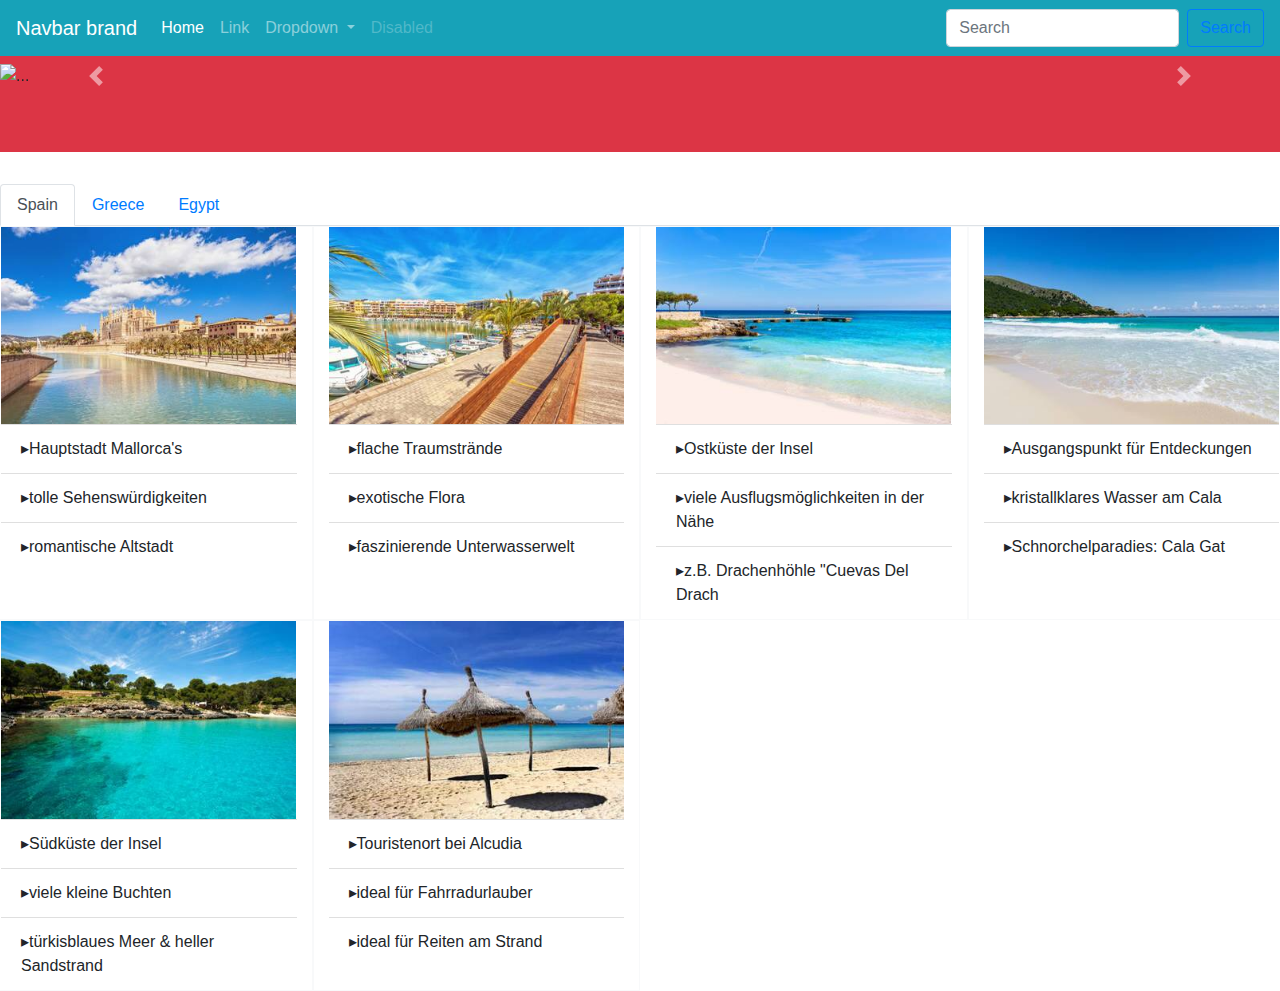
==== Challenge/index.html @ f949fffe "partly done challenge" ====
<!DOCTYPE html>
<html lang="en">

<head>
    <meta charset="UTF-8">
    <meta name="viewport" content="width=device-width, initial-scale=1.0">
    <title>Basic</title>
    <link rel="stylesheet" href="https://stackpath.bootstrapcdn.com/bootstrap/4.3.1/css/bootstrap.min.css"
          integrity="sha384-ggOyR0iXCbMQv3Xipma34MD+dH/1fQ784/j6cY/iJTQUOhcWr7x9JvoRxT2MZw1T" crossorigin="anonymous">
    <script src="https://stackpath.bootstrapcdn.com/bootstrap/4.3.1/js/bootstrap.min.js"
            integrity="sha384-JjSmVgyd0p3pXB1rRibZUAYoIIy6OrQ6VrjIEaFf/nJGzIxFDsf4x0xIM+B07jRM"
            crossorigin="anonymous"></script>

            <style>
            	.jumbotron {
           			margin-top: 0
            		height: 30vw;
            		overflow: hidden;
            	}

            	}
            	#carouselExampleFade {
            		height: 100%;
            	}
            </style>
</head>

<body>
<nav class="navbar navbar-expand-lg navbar-dark bg-info fixed-top ">
 <a class="navbar-brand" href="#">Navbar brand</a>
 <button class="navbar-toggler" type="button" data-toggle="collapse" data-target="#navbarSupportedContent" aria-controls="navbarSupportedContent" aria-expanded="false" aria-label="Toggle navigation">
   <span class="navbar-toggler-icon"></span>
 </button>

 <div class="collapse navbar-collapse" id="navbarSupportedContent">
   <ul class="navbar-nav mr-auto">
     <li class="nav-item active">
       <a class="nav-link" href="#">Home <span class="sr-only">(current)</span></a>
     </li>
     <li class="nav-item">
       <a class="nav-link" href="#">Link</a>
     </li>
     <li class="nav-item dropdown">
       <a class="nav-link dropdown-toggle" href="#" id="navbarDropdown" role="button" data-toggle="dropdown" aria-haspopup="true" aria-expanded="false">
         Dropdown
       </a>
       <div class="dropdown-menu" aria-labelledby="navbarDropdown">
         <a class="dropdown-item" href="#">Action</a>
         <a class="dropdown-item" href="#">Another action</a>
         <div class="dropdown-divider"></div>
         <a class="dropdown-item" href="#">Something else here</a>
       </div>
     </li>
     <li class="nav-item">
       <a class="nav-link disabled" href="#" tabindex="-1" aria-disabled="true">Disabled</a>
     </li>
   </ul>
   <form class="form-inline my-2 my-lg-0">
     <input class="form-control mr-sm-2" type="search" placeholder="Search" aria-label="Search">
     <button class="btn btn-outline-primary my-2 my-sm-0" type="submit">Search</button>
   </form>
 </div>
</nav>

<div class="jumbotron jumbotron-fluid bg-danger">
 <div id="carouselExampleFade" class="carousel carousel-fade" data-ride="carousel">
  <div class="carousel-inner">
    <div class="carousel-item active">
      <img src="https://cdn.pixabay.com/photo/2017/01/20/00/30/maldives-1993704_960_720.jpg" class="d-block w-100" alt="...">
    </div>
    <div class="carousel-item">
      <img src="https://cdn.pixabay.com/photo/2016/04/18/22/05/sea-1337565_960_720.jpg" class="d-block w-100" alt="...">
    </div>
    <div class="carousel-item">
      <img src="https://cdn.pixabay.com/photo/2015/10/30/20/13/sunrise-1014712_960_720.jpg" class="d-block w-100" alt="...">
    </div>
  </div>
  <a class="carousel-control-prev" href="#carouselExampleFade" role="button" data-slide="prev">
    <span class="carousel-control-prev-icon" aria-hidden="true"></span>
    <span class="sr-only">Previous</span>
  </a>
  <a class="carousel-control-next" href="#carouselExampleFade" role="button" data-slide="next">
    <span class="carousel-control-next-icon" aria-hidden="true"></span>
    <span class="sr-only">Next</span>
  </a>
</div>
</div>

<ul class="nav nav-tabs" id="myTab" role="tablist">
  <li class="nav-item" role="presentation">
    <a class="nav-link active" id="home-tab" data-toggle="tab" href="#home" role="tab" aria-controls="home" aria-selected="true">Spain</a>
  </li>
  <li class="nav-item" role="presentation">
    <a class="nav-link" id="profile-tab" data-toggle="tab" href="#profile" role="tab" aria-controls="profile" aria-selected="false">Greece</a>
  </li>
  <li class="nav-item" role="presentation">
    <a class="nav-link" id="contact-tab" data-toggle="tab" href="#contact" role="tab" aria-controls="contact" aria-selected="false">Egypt</a>
  </li>
</ul>
<div class="tab-content" id="myTabContent">
  <div class="tab-pane fade show active" id="home" role="tabpanel" aria-labelledby="home-tab">

	<div class="row">
		<div class="col col-12 col-md-4 col-lg-3 border border-light">
			<img class="img-fluid" src="img/mallorca1.jpg" alt="">
			<ul class="list-group list-group-flush">
  <li class="list-group-item">&#9656;Hauptstadt Mallorca's</li>
  <li class="list-group-item">&#9656;tolle Sehenswürdigkeiten</li>
  <li class="list-group-item">&#9656;romantische Altstadt</li>
</ul>
		</div>
		<div class="col col-12 col-md-4 col-lg-3 border border-light">
			<img class="img-fluid" src="img/mallorca2.jpg" alt="">
			<ul class="list-group list-group-flush">
  <li class="list-group-item">&#9656;flache Traumstrände</li>
  <li class="list-group-item">&#9656;exotische Flora</li>
  <li class="list-group-item">&#9656;faszinierende Unterwasserwelt</li>
</ul>
		</div>
		<div class="col col-12 col-md-4 col-lg-3 border border-light">
			<img class="img-fluid" src="img/mallorca3.jpg" alt="">
			<ul class="list-group list-group-flush">
  <li class="list-group-item">&#9656;Ostküste der Insel</li>
  <li class="list-group-item">&#9656;viele Ausflugsmöglichkeiten in der Nähe</li>
  <li class="list-group-item">&#9656;z.B. Drachenhöhle "Cuevas Del Drach</li>
</ul>
		</div>
		<div class="col col-12 col-md-4 col-lg-3 border border-light">
			<img class="img-fluid" src="img/mallorca4.jpg" alt="">
			<ul class="list-group list-group-flush">
  <li class="list-group-item">&#9656;Ausgangspunkt für Entdeckungen</li>
  <li class="list-group-item">&#9656;kristallklares Wasser am Cala</li>
  <li class="list-group-item">&#9656;Schnorchelparadies: Cala Gat</li>
</ul>
		</div>
		<div class="col col-12 col-md-4 col-lg-3 border border-light">
			<img class="img-fluid" src="img/mallorca5.jpg" alt="">
			<ul class="list-group list-group-flush">
  <li class="list-group-item">&#9656;Südküste der Insel</li>
  <li class="list-group-item">&#9656;viele kleine Buchten</li>
  <li class="list-group-item">&#9656;türkisblaues Meer & heller Sandstrand</li>
</ul>
		</div>
		<div class="col col-12 col-md-4 col-lg-3 border border-light">
			<img class="img-fluid" src="img/mallorca6.jpg" alt="">
			<ul class="list-group list-group-flush">
  <li class="list-group-item">&#9656;Touristenort bei Alcudia</li>
  <li class="list-group-item">&#9656;ideal für Fahrradurlauber</li>
  <li class="list-group-item">&#9656;ideal für Reiten am Strand</li>
</ul>
		</div>
	</div>
	
  </div>
  <div class="tab-pane fade" id="profile" role="tabpanel" aria-labelledby="profile-tab">...</div>
  <div class="tab-pane fade" id="contact" role="tabpanel" aria-labelledby="contact-tab">...</div>
</div>


<!-- Optional JavaScript -->

<!-- jQuery first, then Popper.js, then Bootstrap JS -->
<script src="https://code.jquery.com/jquery-3.3.1.slim.min.js"
        integrity="sha384-q8i/X+965DzO0rT7abK41JStQIAqVgRVzpbzo5smXKp4YfRvH+8abtTE1Pi6jizo"
        crossorigin="anonymous"></script>
<script src="https://cdnjs.cloudflare.com/ajax/libs/popper.js/1.14.7/umd/popper.min.js"
        integrity="sha384-UO2eT0CpHqdSJQ6hJty5KVphtPhzWj9WO1clHTMGa3JDZwrnQq4sF86dIHNDz0W1"
        crossorigin="anonymous"></script>
<script src="https://stackpath.bootstrapcdn.com/bootstrap/4.3.1/js/bootstrap.min.js"
        integrity="sha384-JjSmVgyd0p3pXB1rRibZUAYoIIy6OrQ6VrjIEaFf/nJGzIxFDsf4x0xIM+B07jRM"
        crossorigin="anonymous"></script>
</body>

</html>
</body>

</html>
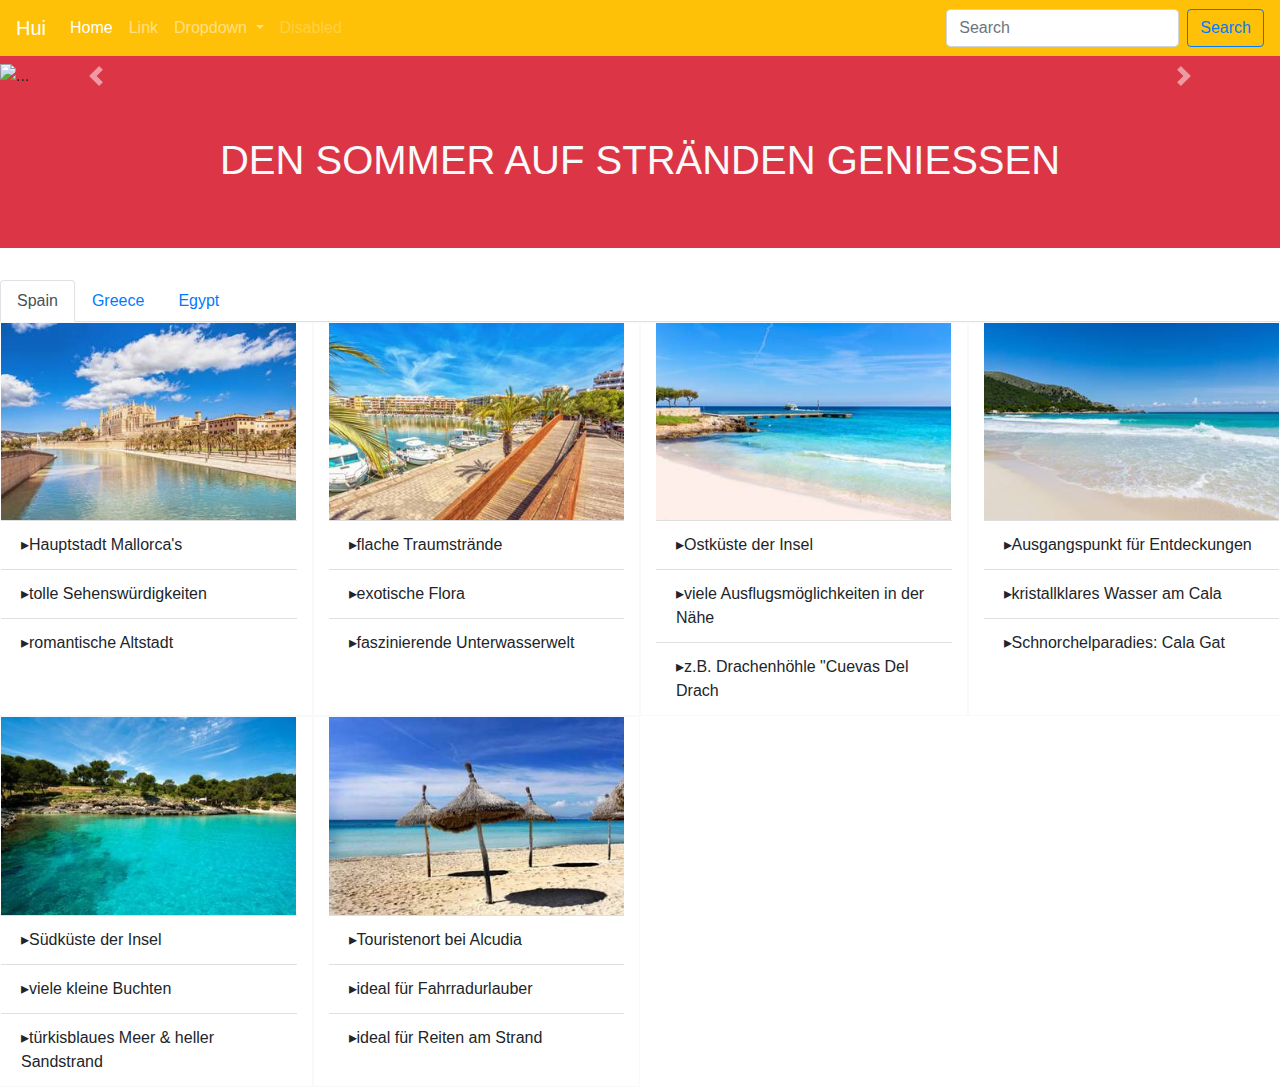
==== commit 1f879458: "Added Hui" ====
--- a/Challenge/index.html
+++ b/Challenge/index.html
@@ -1,177 +1,429 @@
 <!DOCTYPE html>
 <html lang="en">
-
-<head>
-    <meta charset="UTF-8">
-    <meta name="viewport" content="width=device-width, initial-scale=1.0">
-    <title>Basic</title>
-    <link rel="stylesheet" href="https://stackpath.bootstrapcdn.com/bootstrap/4.3.1/css/bootstrap.min.css"
-          integrity="sha384-ggOyR0iXCbMQv3Xipma34MD+dH/1fQ784/j6cY/iJTQUOhcWr7x9JvoRxT2MZw1T" crossorigin="anonymous">
-    <script src="https://stackpath.bootstrapcdn.com/bootstrap/4.3.1/js/bootstrap.min.js"
-            integrity="sha384-JjSmVgyd0p3pXB1rRibZUAYoIIy6OrQ6VrjIEaFf/nJGzIxFDsf4x0xIM+B07jRM"
-            crossorigin="anonymous"></script>
-
-            <style>
-            	.jumbotron {
-           			margin-top: 0
-            		height: 30vw;
-            		overflow: hidden;
-            	}
-
-            	}
-            	#carouselExampleFade {
-            		height: 100%;
-            	}
-            </style>
-</head>
-
-<body>
-<nav class="navbar navbar-expand-lg navbar-dark bg-info fixed-top ">
- <a class="navbar-brand" href="#">Navbar brand</a>
- <button class="navbar-toggler" type="button" data-toggle="collapse" data-target="#navbarSupportedContent" aria-controls="navbarSupportedContent" aria-expanded="false" aria-label="Toggle navigation">
-   <span class="navbar-toggler-icon"></span>
- </button>
-
- <div class="collapse navbar-collapse" id="navbarSupportedContent">
-   <ul class="navbar-nav mr-auto">
-     <li class="nav-item active">
-       <a class="nav-link" href="#">Home <span class="sr-only">(current)</span></a>
-     </li>
-     <li class="nav-item">
-       <a class="nav-link" href="#">Link</a>
-     </li>
-     <li class="nav-item dropdown">
-       <a class="nav-link dropdown-toggle" href="#" id="navbarDropdown" role="button" data-toggle="dropdown" aria-haspopup="true" aria-expanded="false">
-         Dropdown
-       </a>
-       <div class="dropdown-menu" aria-labelledby="navbarDropdown">
-         <a class="dropdown-item" href="#">Action</a>
-         <a class="dropdown-item" href="#">Another action</a>
-         <div class="dropdown-divider"></div>
-         <a class="dropdown-item" href="#">Something else here</a>
-       </div>
-     </li>
-     <li class="nav-item">
-       <a class="nav-link disabled" href="#" tabindex="-1" aria-disabled="true">Disabled</a>
-     </li>
-   </ul>
-   <form class="form-inline my-2 my-lg-0">
-     <input class="form-control mr-sm-2" type="search" placeholder="Search" aria-label="Search">
-     <button class="btn btn-outline-primary my-2 my-sm-0" type="submit">Search</button>
-   </form>
- </div>
-</nav>
-
-<div class="jumbotron jumbotron-fluid bg-danger">
- <div id="carouselExampleFade" class="carousel carousel-fade" data-ride="carousel">
-  <div class="carousel-inner">
-    <div class="carousel-item active">
-      <img src="https://cdn.pixabay.com/photo/2017/01/20/00/30/maldives-1993704_960_720.jpg" class="d-block w-100" alt="...">
+  <head>
+    <meta charset="UTF-8" />
+    <meta name="viewport" content="width=device-width, initial-scale=1.0" />
+    <title>Hui</title>
+    <link
+      rel="stylesheet"
+      href="https://stackpath.bootstrapcdn.com/bootstrap/4.3.1/css/bootstrap.min.css"
+      integrity="sha384-ggOyR0iXCbMQv3Xipma34MD+dH/1fQ784/j6cY/iJTQUOhcWr7x9JvoRxT2MZw1T"
+      crossorigin="anonymous"
+    />
+    <script
+      src="https://stackpath.bootstrapcdn.com/bootstrap/4.3.1/js/bootstrap.min.js"
+      integrity="sha384-JjSmVgyd0p3pXB1rRibZUAYoIIy6OrQ6VrjIEaFf/nJGzIxFDsf4x0xIM+B07jRM"
+      crossorigin="anonymous"
+    ></script>
+
+    <style>
+      .jumbotron {
+      	margin-top: 0
+      	height: 30vw;
+      	overflow: hidden;
+      }
+
+      }
+      #carouselExampleFade {
+      	height: 100%;
+      }
+    </style>
+  </head>
+
+  <body>
+    <nav class="navbar navbar-expand-lg navbar-dark bg-warning fixed-top">
+      <a class="navbar-brand" href="#">Hui</a>
+      <button
+        class="navbar-toggler"
+        type="button"
+        data-toggle="collapse"
+        data-target="#navbarSupportedContent"
+        aria-controls="navbarSupportedContent"
+        aria-expanded="false"
+        aria-label="Toggle navigation"
+      >
+        <span class="navbar-toggler-icon"></span>
+      </button>
+
+      <div class="collapse navbar-collapse" id="navbarSupportedContent">
+        <ul class="navbar-nav mr-auto">
+          <li class="nav-item active">
+            <a class="nav-link" href="#"
+              >Home <span class="sr-only">(current)</span></a
+            >
+          </li>
+          <li class="nav-item">
+            <a class="nav-link" href="#">Link</a>
+          </li>
+          <li class="nav-item dropdown">
+            <a
+              class="nav-link dropdown-toggle"
+              href="#"
+              id="navbarDropdown"
+              role="button"
+              data-toggle="dropdown"
+              aria-haspopup="true"
+              aria-expanded="false"
+            >
+              Dropdown
+            </a>
+            <div class="dropdown-menu" aria-labelledby="navbarDropdown">
+              <a class="dropdown-item" href="#">Action</a>
+              <a class="dropdown-item" href="#">Another action</a>
+              <div class="dropdown-divider"></div>
+              <a class="dropdown-item" href="#">Something else here</a>
+            </div>
+          </li>
+          <li class="nav-item">
+            <a
+              class="nav-link disabled"
+              href="#"
+              tabindex="-1"
+              aria-disabled="true"
+              >Disabled</a
+            >
+          </li>
+        </ul>
+        <form class="form-inline my-2 my-lg-0">
+          <input
+            class="form-control mr-sm-2"
+            type="search"
+            placeholder="Search"
+            aria-label="Search"
+          />
+          <button class="btn btn-outline-primary my-2 my-sm-0" type="submit">
+            Search
+          </button>
+        </form>
+      </div>
+    </nav>
+
+    <div class="jumbotron jumbotron-fluid bg-danger">
+      <div
+        id="carouselExampleFade"
+        class="carousel carousel-fade"
+        data-ride="carousel"
+      >
+        <div class="carousel-inner">
+          <div class="carousel-item active">
+            <img
+              src="https://cdn.pixabay.com/photo/2017/01/20/00/30/maldives-1993704_960_720.jpg"
+              class="d-block w-100"
+              alt="..."
+            />
+          </div>
+          <div class="carousel-item">
+            <img
+              src="https://cdn.pixabay.com/photo/2016/04/18/22/05/sea-1337565_960_720.jpg"
+              class="d-block w-100"
+              alt="..."
+            />
+          </div>
+          <div class="carousel-item">
+            <img
+              src="https://cdn.pixabay.com/photo/2015/10/30/20/13/sunrise-1014712_960_720.jpg"
+              class="d-block w-100"
+              alt="..."
+            />
+          </div>
+        </div>
+        <a
+          class="carousel-control-prev"
+          href="#carouselExampleFade"
+          role="button"
+          data-slide="prev"
+        >
+          <span class="carousel-control-prev-icon" aria-hidden="true"></span>
+          <span class="sr-only">Previous</span>
+        </a>
+        <a
+          class="carousel-control-next"
+          href="#carouselExampleFade"
+          role="button"
+          data-slide="next"
+        >
+          <span class="carousel-control-next-icon" aria-hidden="true"></span>
+          <span class="sr-only">Next</span>
+        </a>
+      </div>
+      <p
+        class="row h1 m-0 mt-5 justify-content-center align-items-center text-light"
+      >
+        DEN SOMMER AUF STRÄNDEN GENIESSEN
+      </p>
     </div>
-    <div class="carousel-item">
-      <img src="https://cdn.pixabay.com/photo/2016/04/18/22/05/sea-1337565_960_720.jpg" class="d-block w-100" alt="...">
+
+    <ul class="nav nav-tabs" id="myTab" role="tablist">
+      <li class="nav-item" role="presentation">
+        <a
+          class="nav-link active"
+          id="home-tab"
+          data-toggle="tab"
+          href="#home"
+          role="tab"
+          aria-controls="home"
+          aria-selected="true"
+          >Spain</a
+        >
+      </li>
+      <li class="nav-item" role="presentation">
+        <a
+          class="nav-link"
+          id="profile-tab"
+          data-toggle="tab"
+          href="#profile"
+          role="tab"
+          aria-controls="profile"
+          aria-selected="false"
+          >Greece</a
+        >
+      </li>
+      <li class="nav-item" role="presentation">
+        <a
+          class="nav-link"
+          id="contact-tab"
+          data-toggle="tab"
+          href="#contact"
+          role="tab"
+          aria-controls="contact"
+          aria-selected="false"
+          >Egypt</a
+        >
+      </li>
+    </ul>
+    <div class="tab-content" id="myTabContent">
+      <div
+        class="tab-pane fade show active"
+        id="home"
+        role="tabpanel"
+        aria-labelledby="home-tab"
+      >
+        <div class="row">
+          <div class="col col-12 col-md-4 col-lg-3 border border-light">
+            <img class="img-fluid" src="img/mallorca1.jpg" alt="" />
+            <ul class="list-group list-group-flush">
+              <li class="list-group-item">&#9656;Hauptstadt Mallorca's</li>
+              <li class="list-group-item">&#9656;tolle Sehenswürdigkeiten</li>
+              <li class="list-group-item">&#9656;romantische Altstadt</li>
+            </ul>
+          </div>
+          <div class="col col-12 col-md-4 col-lg-3 border border-light">
+            <img class="img-fluid" src="img/mallorca2.jpg" alt="" />
+            <ul class="list-group list-group-flush">
+              <li class="list-group-item">&#9656;flache Traumstrände</li>
+              <li class="list-group-item">&#9656;exotische Flora</li>
+              <li class="list-group-item">
+                &#9656;faszinierende Unterwasserwelt
+              </li>
+            </ul>
+          </div>
+          <div class="col col-12 col-md-4 col-lg-3 border border-light">
+            <img class="img-fluid" src="img/mallorca3.jpg" alt="" />
+            <ul class="list-group list-group-flush">
+              <li class="list-group-item">&#9656;Ostküste der Insel</li>
+              <li class="list-group-item">
+                &#9656;viele Ausflugsmöglichkeiten in der Nähe
+              </li>
+              <li class="list-group-item">
+                &#9656;z.B. Drachenhöhle "Cuevas Del Drach
+              </li>
+            </ul>
+          </div>
+          <div class="col col-12 col-md-4 col-lg-3 border border-light">
+            <img class="img-fluid" src="img/mallorca4.jpg" alt="" />
+            <ul class="list-group list-group-flush">
+              <li class="list-group-item">
+                &#9656;Ausgangspunkt für Entdeckungen
+              </li>
+              <li class="list-group-item">
+                &#9656;kristallklares Wasser am Cala
+              </li>
+              <li class="list-group-item">
+                &#9656;Schnorchelparadies: Cala Gat
+              </li>
+            </ul>
+          </div>
+          <div class="col col-12 col-md-4 col-lg-3 border border-light">
+            <img class="img-fluid" src="img/mallorca5.jpg" alt="" />
+            <ul class="list-group list-group-flush">
+              <li class="list-group-item">&#9656;Südküste der Insel</li>
+              <li class="list-group-item">&#9656;viele kleine Buchten</li>
+              <li class="list-group-item">
+                &#9656;türkisblaues Meer & heller Sandstrand
+              </li>
+            </ul>
+          </div>
+          <div class="col col-12 col-md-4 col-lg-3 border border-light">
+            <img class="img-fluid" src="img/mallorca6.jpg" alt="" />
+            <ul class="list-group list-group-flush">
+              <li class="list-group-item">&#9656;Touristenort bei Alcudia</li>
+              <li class="list-group-item">&#9656;ideal für Fahrradurlauber</li>
+              <li class="list-group-item">&#9656;ideal für Reiten am Strand</li>
+            </ul>
+          </div>
+        </div>
+      </div>
+      <div
+        class="tab-pane fade"
+        id="profile"
+        role="tabpanel"
+        aria-labelledby="profile-tab"
+      >
+        <div class="row">
+          <div class="col col-12 col-md-4 col-lg-3 border border-light">
+            <img class="img-fluid" src="img/greece1.jpg" alt="" />
+            <ul class="list-group list-group-flush">
+              <li class="list-group-item">&#9656;Hauptstadt Griechenlands</li>
+              <li class="list-group-item">&#9656;tolle Sehenswürdigkeiten</li>
+              <li class="list-group-item">&#9656;romantische Altstadt</li>
+            </ul>
+          </div>
+          <div class="col col-12 col-md-4 col-lg-3 border border-light">
+            <img class="img-fluid" src="img/greece2.jpg" alt="" />
+            <ul class="list-group list-group-flush">
+              <li class="list-group-item">&#9656;flache Traumstrände</li>
+              <li class="list-group-item">&#9656;exotische Flora</li>
+              <li class="list-group-item">
+                &#9656;faszinierende Unterwasserwelt
+              </li>
+            </ul>
+          </div>
+          <div class="col col-12 col-md-4 col-lg-3 border border-light">
+            <img class="img-fluid" src="img/greece3.jpg" alt="" />
+            <ul class="list-group list-group-flush">
+              <li class="list-group-item">&#9656;Ostküste der Insel</li>
+              <li class="list-group-item">
+                &#9656;viele Ausflugsmöglichkeiten in der Nähe
+              </li>
+              <li class="list-group-item">
+                &#9656;z.B. Drachenhöhle "Cuevas Del Drach
+              </li>
+            </ul>
+          </div>
+          <div class="col col-12 col-md-4 col-lg-3 border border-light">
+            <img class="img-fluid" src="img/greece4.jpg" alt="" />
+            <ul class="list-group list-group-flush">
+              <li class="list-group-item">
+                &#9656;Ausgangspunkt für Entdeckungen
+              </li>
+              <li class="list-group-item">
+                &#9656;kristallklares Wasser am Cala
+              </li>
+              <li class="list-group-item">
+                &#9656;Schnorchelparadies: Cala Gat
+              </li>
+            </ul>
+          </div>
+          <div class="col col-12 col-md-4 col-lg-3 border border-light">
+            <img class="img-fluid" src="img/greece5.jpg" alt="" />
+            <ul class="list-group list-group-flush">
+              <li class="list-group-item">&#9656;Südküste der Insel</li>
+              <li class="list-group-item">&#9656;viele kleine Buchten</li>
+              <li class="list-group-item">
+                &#9656;türkisblaues Meer & heller Sandstrand
+              </li>
+            </ul>
+          </div>
+          <div class="col col-12 col-md-4 col-lg-3 border border-light">
+            <img class="img-fluid" src="img/greece6.jpg" alt="" />
+            <ul class="list-group list-group-flush">
+              <li class="list-group-item">&#9656;Touristenort bei Alcudia</li>
+              <li class="list-group-item">&#9656;ideal für Fahrradurlauber</li>
+              <li class="list-group-item">&#9656;ideal für Reiten am Strand</li>
+            </ul>
+          </div>
+        </div>
+      </div>
+      <div
+        class="tab-pane fade"
+        id="contact"
+        role="tabpanel"
+        aria-labelledby="contact-tab"
+      >
+        <div class="row">
+          <div class="col col-12 col-md-4 col-lg-3 border border-light">
+            <img class="img-fluid" src="img/egypt1.jpg" alt="" />
+            <ul class="list-group list-group-flush">
+              <li class="list-group-item">&#9656;Hauptstadt Griechenlands</li>
+              <li class="list-group-item">&#9656;tolle Sehenswürdigkeiten</li>
+              <li class="list-group-item">&#9656;romantische Altstadt</li>
+            </ul>
+          </div>
+          <div class="col col-12 col-md-4 col-lg-3 border border-light">
+            <img class="img-fluid" src="img/egypt2.jpg" alt="" />
+            <ul class="list-group list-group-flush">
+              <li class="list-group-item">&#9656;flache Traumstrände</li>
+              <li class="list-group-item">&#9656;exotische Flora</li>
+              <li class="list-group-item">
+                &#9656;faszinierende Unterwasserwelt
+              </li>
+            </ul>
+          </div>
+          <div class="col col-12 col-md-4 col-lg-3 border border-light">
+            <img class="img-fluid" src="img/egypt3.jpg" alt="" />
+            <ul class="list-group list-group-flush">
+              <li class="list-group-item">&#9656;Ostküste der Insel</li>
+              <li class="list-group-item">
+                &#9656;viele Ausflugsmöglichkeiten in der Nähe
+              </li>
+              <li class="list-group-item">
+                &#9656;z.B. Drachenhöhle "Cuevas Del Drach
+              </li>
+            </ul>
+          </div>
+          <div class="col col-12 col-md-4 col-lg-3 border border-light">
+            <img class="img-fluid" src="img/mallorca2.jpg" alt="" />
+            <ul class="list-group list-group-flush">
+              <li class="list-group-item">
+                &#9656;Ausgangspunkt für Entdeckungen
+              </li>
+              <li class="list-group-item">
+                &#9656;kristallklares Wasser am Cala
+              </li>
+              <li class="list-group-item">
+                &#9656;Schnorchelparadies: Cala Gat
+              </li>
+            </ul>
+          </div>
+          <div class="col col-12 col-md-4 col-lg-3 border border-light">
+            <img class="img-fluid" src="img/egypt5.jpg" alt="" />
+            <ul class="list-group list-group-flush">
+              <li class="list-group-item">&#9656;Südküste der Insel</li>
+              <li class="list-group-item">&#9656;viele kleine Buchten</li>
+              <li class="list-group-item">
+                &#9656;türkisblaues Meer & heller Sandstrand
+              </li>
+            </ul>
+          </div>
+          <div class="col col-12 col-md-4 col-lg-3 border border-light">
+            <img class="img-fluid" src="img/egypt6.jpg" alt="" />
+            <ul class="list-group list-group-flush">
+              <li class="list-group-item">&#9656;Touristenort bei Alcudia</li>
+              <li class="list-group-item">&#9656;ideal für Fahrradurlauber</li>
+              <li class="list-group-item">&#9656;ideal für Reiten am Strand</li>
+            </ul>
+          </div>
+        </div>
+      </div>
     </div>
-    <div class="carousel-item">
-      <img src="https://cdn.pixabay.com/photo/2015/10/30/20/13/sunrise-1014712_960_720.jpg" class="d-block w-100" alt="...">
-    </div>
-  </div>
-  <a class="carousel-control-prev" href="#carouselExampleFade" role="button" data-slide="prev">
-    <span class="carousel-control-prev-icon" aria-hidden="true"></span>
-    <span class="sr-only">Previous</span>
-  </a>
-  <a class="carousel-control-next" href="#carouselExampleFade" role="button" data-slide="next">
-    <span class="carousel-control-next-icon" aria-hidden="true"></span>
-    <span class="sr-only">Next</span>
-  </a>
-</div>
-</div>
-
-<ul class="nav nav-tabs" id="myTab" role="tablist">
-  <li class="nav-item" role="presentation">
-    <a class="nav-link active" id="home-tab" data-toggle="tab" href="#home" role="tab" aria-controls="home" aria-selected="true">Spain</a>
-  </li>
-  <li class="nav-item" role="presentation">
-    <a class="nav-link" id="profile-tab" data-toggle="tab" href="#profile" role="tab" aria-controls="profile" aria-selected="false">Greece</a>
-  </li>
-  <li class="nav-item" role="presentation">
-    <a class="nav-link" id="contact-tab" data-toggle="tab" href="#contact" role="tab" aria-controls="contact" aria-selected="false">Egypt</a>
-  </li>
-</ul>
-<div class="tab-content" id="myTabContent">
-  <div class="tab-pane fade show active" id="home" role="tabpanel" aria-labelledby="home-tab">
-
-	<div class="row">
-		<div class="col col-12 col-md-4 col-lg-3 border border-light">
-			<img class="img-fluid" src="img/mallorca1.jpg" alt="">
-			<ul class="list-group list-group-flush">
-  <li class="list-group-item">&#9656;Hauptstadt Mallorca's</li>
-  <li class="list-group-item">&#9656;tolle Sehenswürdigkeiten</li>
-  <li class="list-group-item">&#9656;romantische Altstadt</li>
-</ul>
-		</div>
-		<div class="col col-12 col-md-4 col-lg-3 border border-light">
-			<img class="img-fluid" src="img/mallorca2.jpg" alt="">
-			<ul class="list-group list-group-flush">
-  <li class="list-group-item">&#9656;flache Traumstrände</li>
-  <li class="list-group-item">&#9656;exotische Flora</li>
-  <li class="list-group-item">&#9656;faszinierende Unterwasserwelt</li>
-</ul>
-		</div>
-		<div class="col col-12 col-md-4 col-lg-3 border border-light">
-			<img class="img-fluid" src="img/mallorca3.jpg" alt="">
-			<ul class="list-group list-group-flush">
-  <li class="list-group-item">&#9656;Ostküste der Insel</li>
-  <li class="list-group-item">&#9656;viele Ausflugsmöglichkeiten in der Nähe</li>
-  <li class="list-group-item">&#9656;z.B. Drachenhöhle "Cuevas Del Drach</li>
-</ul>
-		</div>
-		<div class="col col-12 col-md-4 col-lg-3 border border-light">
-			<img class="img-fluid" src="img/mallorca4.jpg" alt="">
-			<ul class="list-group list-group-flush">
-  <li class="list-group-item">&#9656;Ausgangspunkt für Entdeckungen</li>
-  <li class="list-group-item">&#9656;kristallklares Wasser am Cala</li>
-  <li class="list-group-item">&#9656;Schnorchelparadies: Cala Gat</li>
-</ul>
-		</div>
-		<div class="col col-12 col-md-4 col-lg-3 border border-light">
-			<img class="img-fluid" src="img/mallorca5.jpg" alt="">
-			<ul class="list-group list-group-flush">
-  <li class="list-group-item">&#9656;Südküste der Insel</li>
-  <li class="list-group-item">&#9656;viele kleine Buchten</li>
-  <li class="list-group-item">&#9656;türkisblaues Meer & heller Sandstrand</li>
-</ul>
-		</div>
-		<div class="col col-12 col-md-4 col-lg-3 border border-light">
-			<img class="img-fluid" src="img/mallorca6.jpg" alt="">
-			<ul class="list-group list-group-flush">
-  <li class="list-group-item">&#9656;Touristenort bei Alcudia</li>
-  <li class="list-group-item">&#9656;ideal für Fahrradurlauber</li>
-  <li class="list-group-item">&#9656;ideal für Reiten am Strand</li>
-</ul>
-		</div>
-	</div>
-	
-  </div>
-  <div class="tab-pane fade" id="profile" role="tabpanel" aria-labelledby="profile-tab">...</div>
-  <div class="tab-pane fade" id="contact" role="tabpanel" aria-labelledby="contact-tab">...</div>
-</div>
-
-
-<!-- Optional JavaScript -->
-
-<!-- jQuery first, then Popper.js, then Bootstrap JS -->
-<script src="https://code.jquery.com/jquery-3.3.1.slim.min.js"
-        integrity="sha384-q8i/X+965DzO0rT7abK41JStQIAqVgRVzpbzo5smXKp4YfRvH+8abtTE1Pi6jizo"
-        crossorigin="anonymous"></script>
-<script src="https://cdnjs.cloudflare.com/ajax/libs/popper.js/1.14.7/umd/popper.min.js"
-        integrity="sha384-UO2eT0CpHqdSJQ6hJty5KVphtPhzWj9WO1clHTMGa3JDZwrnQq4sF86dIHNDz0W1"
-        crossorigin="anonymous"></script>
-<script src="https://stackpath.bootstrapcdn.com/bootstrap/4.3.1/js/bootstrap.min.js"
-        integrity="sha384-JjSmVgyd0p3pXB1rRibZUAYoIIy6OrQ6VrjIEaFf/nJGzIxFDsf4x0xIM+B07jRM"
-        crossorigin="anonymous"></script>
-</body>
-
+
+    <!-- Optional JavaScript -->
+
+    <!-- jQuery first, then Popper.js, then Bootstrap JS -->
+    <script
+      src="https://code.jquery.com/jquery-3.3.1.slim.min.js"
+      integrity="sha384-q8i/X+965DzO0rT7abK41JStQIAqVgRVzpbzo5smXKp4YfRvH+8abtTE1Pi6jizo"
+      crossorigin="anonymous"
+    ></script>
+    <script
+      src="https://cdnjs.cloudflare.com/ajax/libs/popper.js/1.14.7/umd/popper.min.js"
+      integrity="sha384-UO2eT0CpHqdSJQ6hJty5KVphtPhzWj9WO1clHTMGa3JDZwrnQq4sF86dIHNDz0W1"
+      crossorigin="anonymous"
+    ></script>
+    <script
+      src="https://stackpath.bootstrapcdn.com/bootstrap/4.3.1/js/bootstrap.min.js"
+      integrity="sha384-JjSmVgyd0p3pXB1rRibZUAYoIIy6OrQ6VrjIEaFf/nJGzIxFDsf4x0xIM+B07jRM"
+      crossorigin="anonymous"
+    ></script>
+  </body>
 </html>
-</body>
-
-</html>